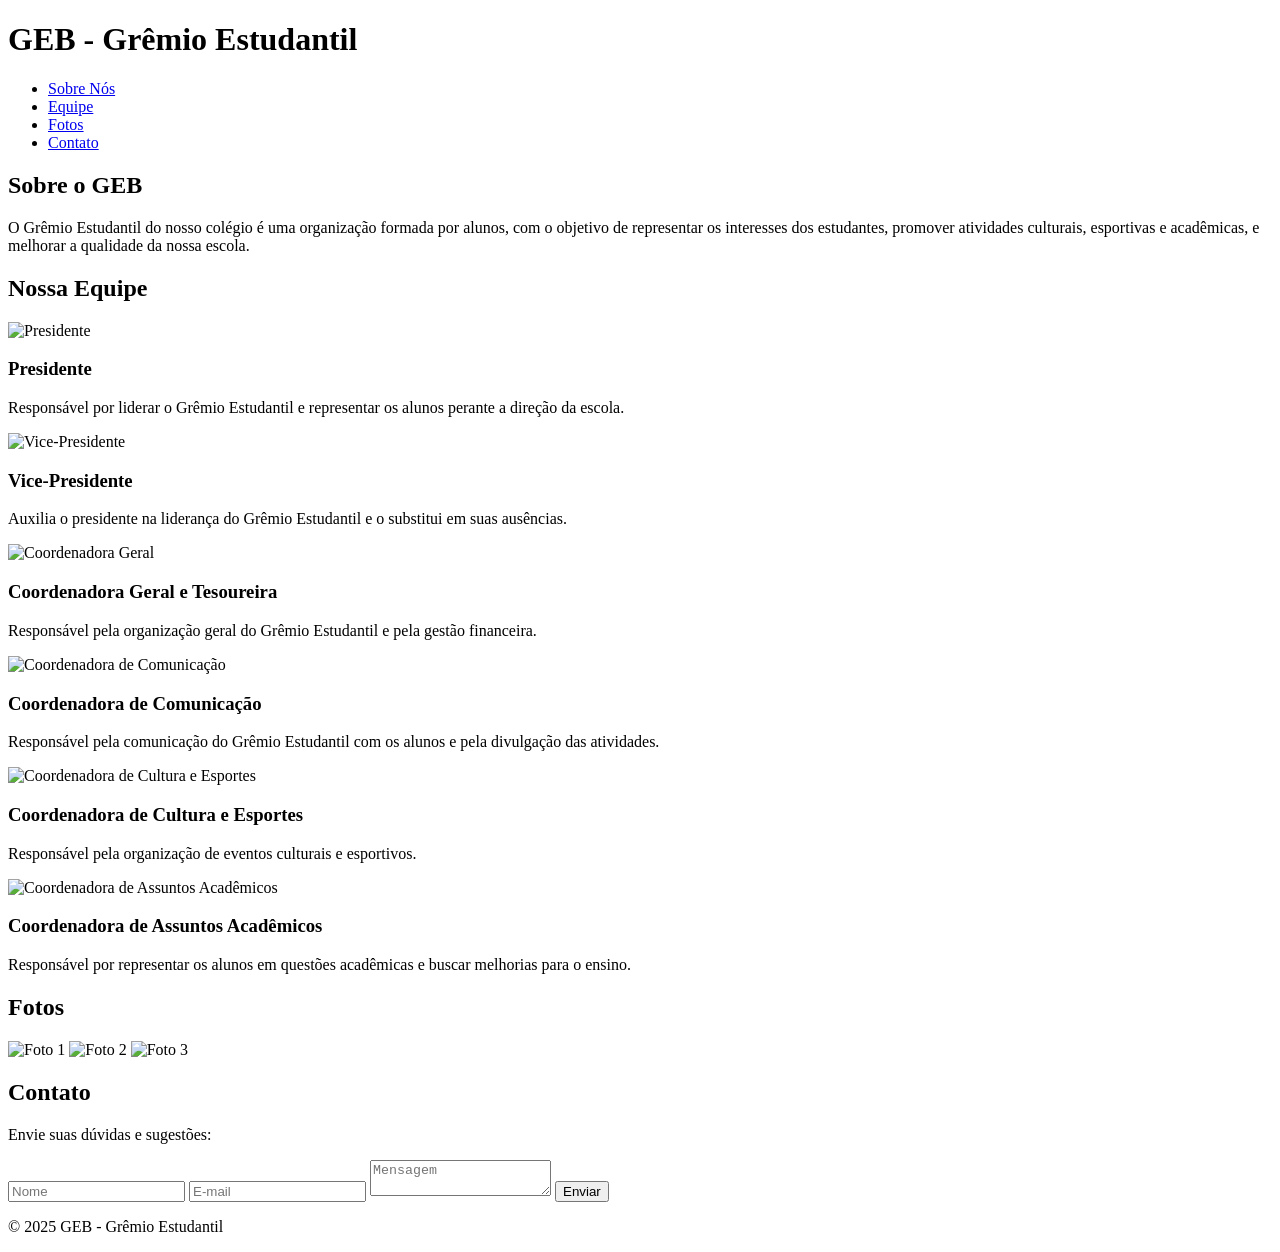
==== index.html @ 3308b0f5 "Atualizar o index.html" ====
<!DOCTYPE html>
<html lang="pt-BR">
<head>
    <meta charset="UTF-8">
    <meta name="viewport" content="width=device-width, initial-scale=1.0">
    <title>GEB - Grêmio Estudantil</title>
    <link rel="stylesheet" href="style.css">
</head>
<body>
    <header>
        <h1>GEB - Grêmio Estudantil</h1>
        <nav>
            <ul>
                <li><a href="#sobre">Sobre Nós</a></li>
                <li><a href="#equipe">Equipe</a></li>
                <li><a href="#fotos">Fotos</a></li>
                <li><a href="#contato">Contato</a></li>
            </ul>
        </nav>
    </header>

    <section id="sobre">
        <h2>Sobre o GEB</h2>
        <p>O Grêmio Estudantil do nosso colégio é uma organização formada por alunos, com o objetivo de representar os interesses dos estudantes, promover atividades culturais, esportivas e acadêmicas, e melhorar a qualidade da nossa escola.</p>
    </section>

    <section id="equipe">
        <h2>Nossa Equipe</h2>
        <div class="membro">
            <img src="presidente.jpg" alt="Presidente">
            <h3>Presidente</h3>
            <p>Responsável por liderar o Grêmio Estudantil e representar os alunos perante a direção da escola.</p>
        </div>
        <div class="membro">
            <img src="vice-presidente.jpg" alt="Vice-Presidente">
            <h3>Vice-Presidente</h3>
            <p>Auxilia o presidente na liderança do Grêmio Estudantil e o substitui em suas ausências.</p>
        </div>
        <div class="membro">
            <img src="coordenadora-geral.jpg" alt="Coordenadora Geral">
            <h3>Coordenadora Geral e Tesoureira</h3>
            <p>Responsável pela organização geral do Grêmio Estudantil e pela gestão financeira.</p>
        </div>
        <div class="membro">
            <img src="coordenadora-comunicacao.jpg" alt="Coordenadora de Comunicação">
            <h3>Coordenadora de Comunicação</h3>
            <p>Responsável pela comunicação do Grêmio Estudantil com os alunos e pela divulgação das atividades.</p>
        </div>
        <div class="membro">
            <img src="coordenadora-cultura-esportes.jpg" alt="Coordenadora de Cultura e Esportes">
            <h3>Coordenadora de Cultura e Esportes</h3>
            <p>Responsável pela organização de eventos culturais e esportivos.</p>
        </div>
        <div class="membro">
            <img src="coordenadora-assuntos-academicos.jpg" alt="Coordenadora de Assuntos Acadêmicos">
            <h3>Coordenadora de Assuntos Acadêmicos</h3>
            <p>Responsável por representar os alunos em questões acadêmicas e buscar melhorias para o ensino.</p>
        </div>
    </section>

    <section id="fotos">
        <h2>Fotos</h2>
        <div class="galeria">
            <img src="foto1.jpg" alt="Foto 1">
            <img src="foto2.jpg" alt="Foto 2">
            <img src="foto3.jpg" alt="Foto 3">
        </div>
    </section>

    <section id="contato">
        <h2>Contato</h2>
        <p>Envie suas dúvidas e sugestões:</p>
        <form>
            <input type="text" placeholder="Nome">
            <input type="email" placeholder="E-mail">
            <textarea placeholder="Mensagem"></textarea>
            <button type="submit">Enviar</button>
        </form>
    </section>

    <footer>
        <p>&copy; 2025 GEB - Grêmio Estudantil</p>
    </footer>

    <script src="script.js"></script>
</body>
</html>
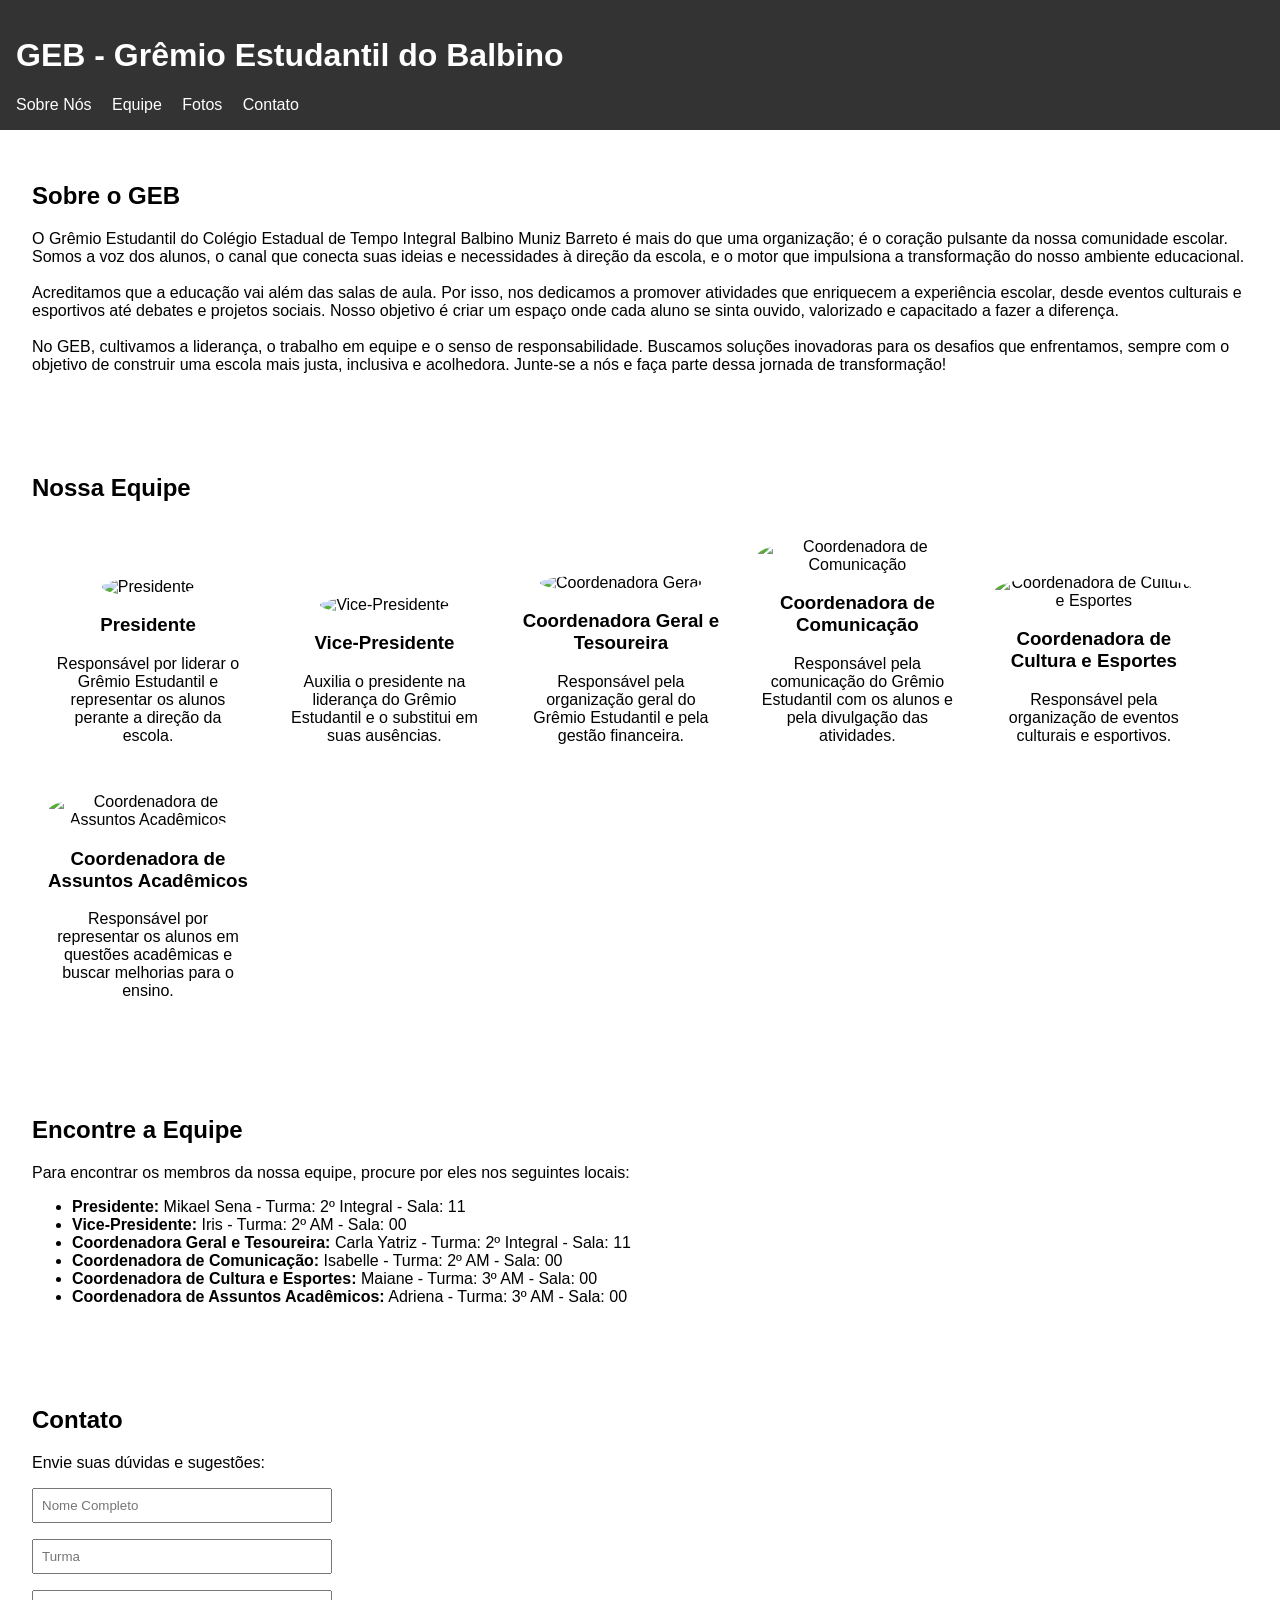
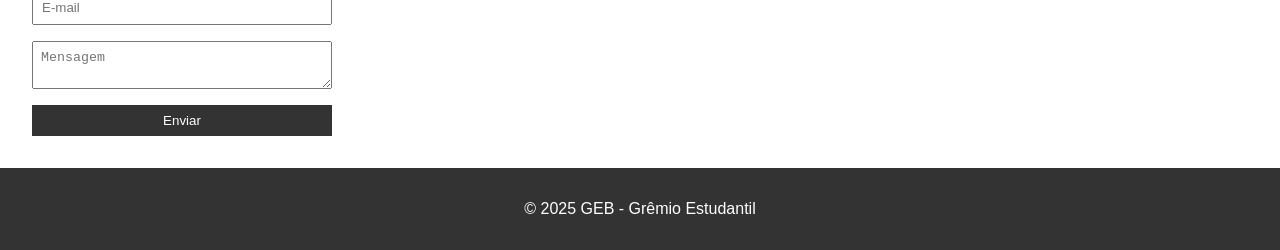
==== commit 1b2bd350: "Update index.html" ====
--- a/index.html
+++ b/index.html
@@ -3,12 +3,12 @@
 <head>
     <meta charset="UTF-8">
     <meta name="viewport" content="width=device-width, initial-scale=1.0">
-    <title>GEB - Grêmio Estudantil</title>
+    <title> Grêmio Estudantil do Balbino </title>
     <link rel="stylesheet" href="style.css">
 </head>
 <body>
     <header>
-        <h1>GEB - Grêmio Estudantil</h1>
+        <h1> GEB - Grêmio Estudantil do Balbino </h1>
         <nav>
             <ul>
                 <li><a href="#sobre">Sobre Nós</a></li>
@@ -21,7 +21,13 @@
 
     <section id="sobre">
         <h2>Sobre o GEB</h2>
-        <p>O Grêmio Estudantil do nosso colégio é uma organização formada por alunos, com o objetivo de representar os interesses dos estudantes, promover atividades culturais, esportivas e acadêmicas, e melhorar a qualidade da nossa escola.</p>
+        <p>O Grêmio Estudantil do Colégio Estadual de Tempo Integral Balbino Muniz Barreto é mais do que uma organização; é o coração pulsante da nossa comunidade escolar. Somos a voz dos alunos, o canal que conecta suas ideias e necessidades à direção da escola, e o motor que impulsiona a transformação do nosso ambiente educacional.
+        <br>
+        <br>
+        Acreditamos que a educação vai além das salas de aula. Por isso, nos dedicamos a promover atividades que enriquecem a experiência escolar, desde eventos culturais e esportivos até debates e projetos sociais. Nosso objetivo é criar um espaço onde cada aluno se sinta ouvido, valorizado e capacitado a fazer a diferença.
+        <br>
+        <br>
+        No GEB, cultivamos a liderança, o trabalho em equipe e o senso de responsabilidade. Buscamos soluções inovadoras para os desafios que enfrentamos, sempre com o objetivo de construir uma escola mais justa, inclusiva e acolhedora. Junte-se a nós e faça parte dessa jornada de transformação!</p>
     </section>
 
     <section id="equipe">
@@ -37,43 +43,50 @@
             <p>Auxilia o presidente na liderança do Grêmio Estudantil e o substitui em suas ausências.</p>
         </div>
         <div class="membro">
-            <img src="coordenadora-geral.jpg" alt="Coordenadora Geral">
+            <img src="coord-carla.jpg" alt="Coordenadora Geral">
             <h3>Coordenadora Geral e Tesoureira</h3>
             <p>Responsável pela organização geral do Grêmio Estudantil e pela gestão financeira.</p>
         </div>
         <div class="membro">
-            <img src="coordenadora-comunicacao.jpg" alt="Coordenadora de Comunicação">
+            <img src="coord-isa.jpg" alt="Coordenadora de Comunicação">
             <h3>Coordenadora de Comunicação</h3>
             <p>Responsável pela comunicação do Grêmio Estudantil com os alunos e pela divulgação das atividades.</p>
         </div>
         <div class="membro">
-            <img src="coordenadora-cultura-esportes.jpg" alt="Coordenadora de Cultura e Esportes">
+            <img src="coord-mai.jpg" alt="Coordenadora de Cultura e Esportes">
             <h3>Coordenadora de Cultura e Esportes</h3>
             <p>Responsável pela organização de eventos culturais e esportivos.</p>
         </div>
         <div class="membro">
-            <img src="coordenadora-assuntos-academicos.jpg" alt="Coordenadora de Assuntos Acadêmicos">
+            <img src="coord-adri.jpg" alt="Coordenadora de Assuntos Acadêmicos">
             <h3>Coordenadora de Assuntos Acadêmicos</h3>
             <p>Responsável por representar os alunos em questões acadêmicas e buscar melhorias para o ensino.</p>
         </div>
     </section>
 
-    <section id="fotos">
-        <h2>Fotos</h2>
-        <div class="galeria">
-            <img src="foto1.jpg" alt="Foto 1">
-            <img src="foto2.jpg" alt="Foto 2">
-            <img src="foto3.jpg" alt="Foto 3">
-        </div>
+    <section id="encontre-equipe">
+        <h2>Encontre a Equipe</h2>
+        <p>Para encontrar os membros da nossa equipe, procure por eles nos seguintes locais:</p>
+        <ul>
+            <li><strong>Presidente:</strong> Mikael Sena - Turma: 2º Integral - Sala: 11</li>
+            <li><strong>Vice-Presidente:</strong> Iris - Turma: 2º AM - Sala: 00</li>
+            <li><strong>Coordenadora Geral e Tesoureira:</strong> Carla Yatriz - Turma: 2º Integral - Sala: 11 </li>
+            <li><strong>Coordenadora de Comunicação:</strong> Isabelle - Turma: 2º AM - Sala: 00</li>
+            <li><strong>Coordenadora de Cultura e Esportes:</strong> Maiane - Turma: 3º AM - Sala: 00</li>
+            <li><strong>Coordenadora de Assuntos Acadêmicos:</strong> Adriena  - Turma: 3º AM - Sala: 00</li>
+        </ul>
     </section>
 
     <section id="contato">
         <h2>Contato</h2>
         <p>Envie suas dúvidas e sugestões:</p>
-        <form>
-            <input type="text" placeholder="Nome">
-            <input type="email" placeholder="E-mail">
-            <textarea placeholder="Mensagem"></textarea>
+        <form action="https://formspree.io/f/xqapagwl" method="post">
+            <input type="text" placeholder="Nome Completo" name="Nome Completo" required>
+            <input type="text" placeholder="Turma" name="Turma" required>
+            <input type="email" placeholder="E-mail" name="E-mail">
+            <textarea placeholder="Mensagem" name="Mensagem" required></textarea>
+
+
             <button type="submit">Enviar</button>
         </form>
     </section>
@@ -81,7 +94,5 @@
     <footer>
         <p>&copy; 2025 GEB - Grêmio Estudantil</p>
     </footer>
-
-    <script src="script.js"></script>
 </body>
 </html>
--- a/style.css
+++ b/style.css
@@ -0,0 +1,74 @@
+body {
+    font-family: sans-serif;
+    margin: 0;
+}
+
+header {
+    background-color: #333;
+    color: #fff;
+    padding: 1rem;
+}
+
+nav ul {
+    list-style: none;
+    margin: 0;
+    padding: 0;
+}
+
+nav li {
+    display: inline;
+    margin-right: 1rem;
+}
+
+nav a {
+    color: #fff;
+    text-decoration: none;
+}
+
+section {
+    padding: 2rem;
+}
+
+.membro {
+    display: inline-block;
+    width: 200px;
+    margin: 1rem;
+    text-align: center;
+}
+
+.membro img {
+    width: 150px;
+    height: 150px;
+    border-radius: 50%;
+}
+
+.galeria img {
+    width: 200px;
+    height: 150px;
+    margin: 1rem;
+}
+
+form {
+    display: flex;
+    flex-direction: column;
+    width: 300px;
+}
+
+input, textarea {
+    padding: 0.5rem;
+    margin-bottom: 1rem;
+}
+
+button {
+    background-color: #333;
+    color: #fff;
+    padding: 0.5rem;
+    border: none;
+}
+
+footer {
+    background-color: #333;
+    color: #fff;
+    text-align: center;
+    padding: 1rem;
+}
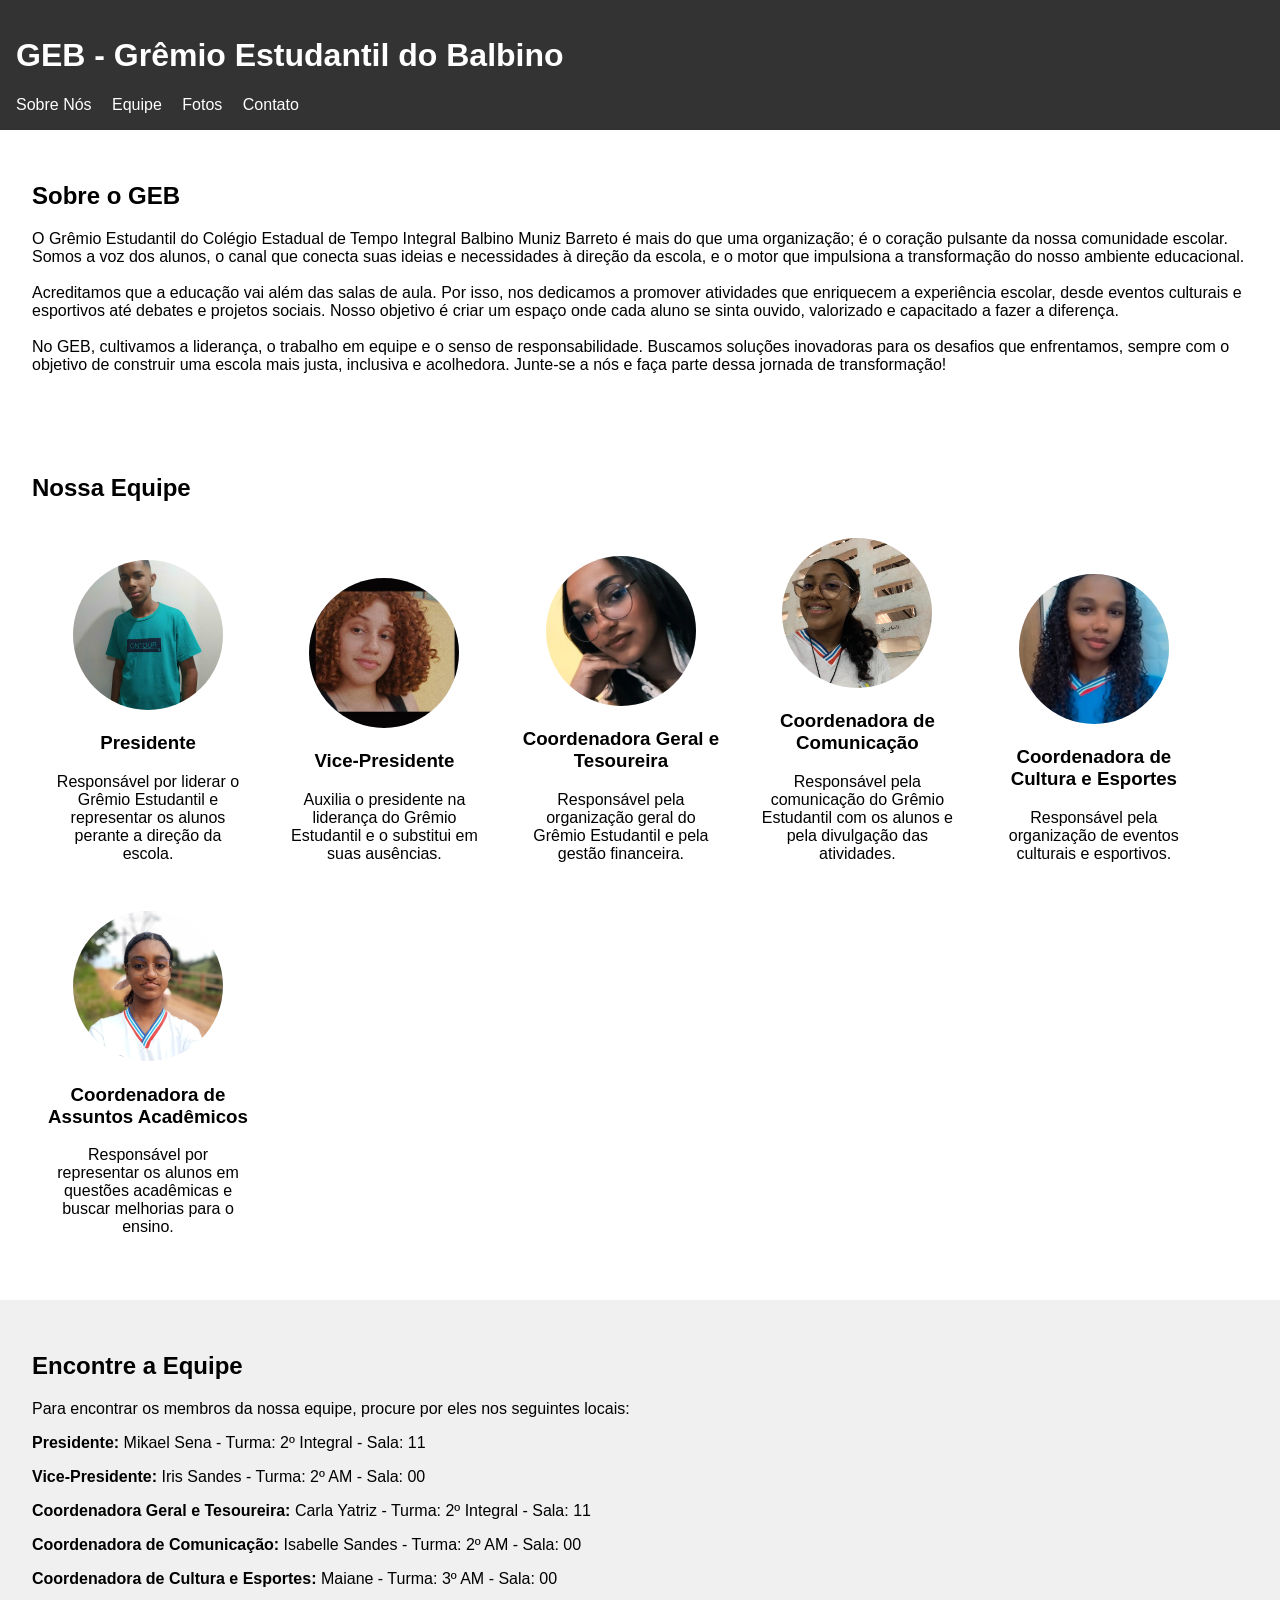
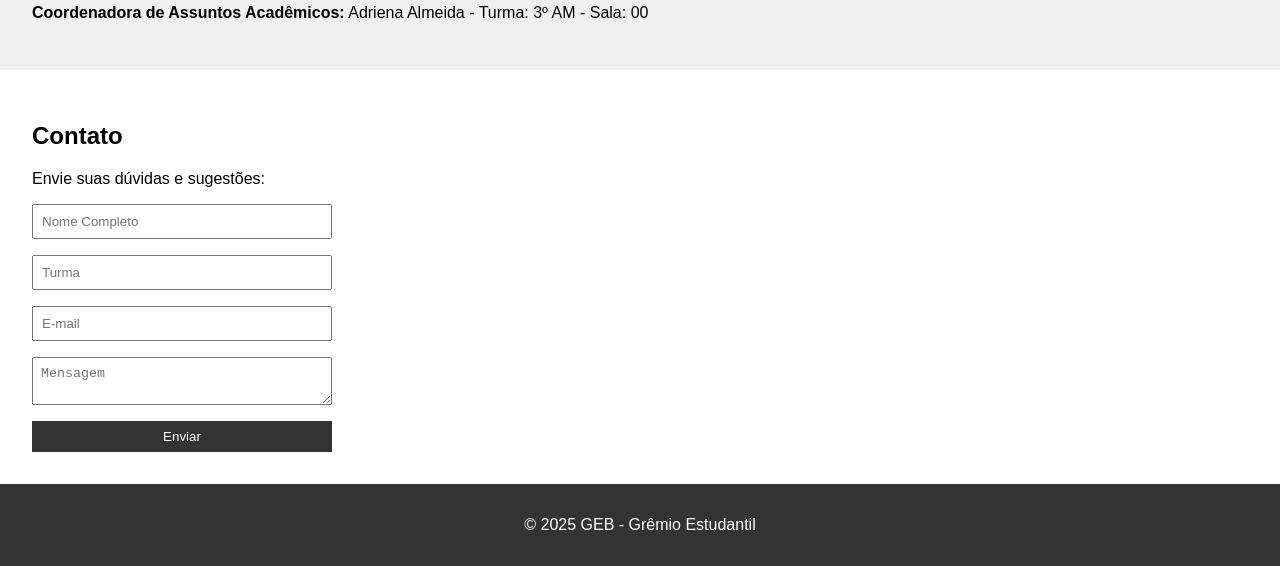
==== commit d2a0dadf: "Update index.html" ====
--- a/index.html
+++ b/index.html
@@ -69,11 +69,11 @@
         <p>Para encontrar os membros da nossa equipe, procure por eles nos seguintes locais:</p>
         <ul>
             <li><strong>Presidente:</strong> Mikael Sena - Turma: 2º Integral - Sala: 11</li>
-            <li><strong>Vice-Presidente:</strong> Iris - Turma: 2º AM - Sala: 00</li>
+            <li><strong>Vice-Presidente:</strong> Iris Sandes - Turma: 2º AM - Sala: 00</li>
             <li><strong>Coordenadora Geral e Tesoureira:</strong> Carla Yatriz - Turma: 2º Integral - Sala: 11 </li>
-            <li><strong>Coordenadora de Comunicação:</strong> Isabelle - Turma: 2º AM - Sala: 00</li>
+            <li><strong>Coordenadora de Comunicação:</strong> Isabelle Sandes - Turma: 2º AM - Sala: 00</li>
             <li><strong>Coordenadora de Cultura e Esportes:</strong> Maiane - Turma: 3º AM - Sala: 00</li>
-            <li><strong>Coordenadora de Assuntos Acadêmicos:</strong> Adriena  - Turma: 3º AM - Sala: 00</li>
+            <li><strong>Coordenadora de Assuntos Acadêmicos:</strong> Adriena Almeida - Turma: 3º AM - Sala: 00</li>
         </ul>
     </section>
 
--- a/style.css
+++ b/style.css
@@ -40,6 +40,7 @@
     width: 150px;
     height: 150px;
     border-radius: 50%;
+    object-fit: cover;
 }
 
 .galeria img {
@@ -65,7 +66,23 @@
     padding: 0.5rem;
     border: none;
 }
+#encontre-equipe {
+    padding: 2rem;
+    background-color: #f0f0f0; /* Cor de fundo opcional */
+}
 
+#encontre-equipe ul {
+    list-style: none;
+    padding: 0;
+}
+
+#encontre-equipe li {
+    margin-bottom: 1rem;
+}
+
+#encontre-equipe strong {
+    font-weight: bold;
+}
 footer {
     background-color: #333;
     color: #fff;
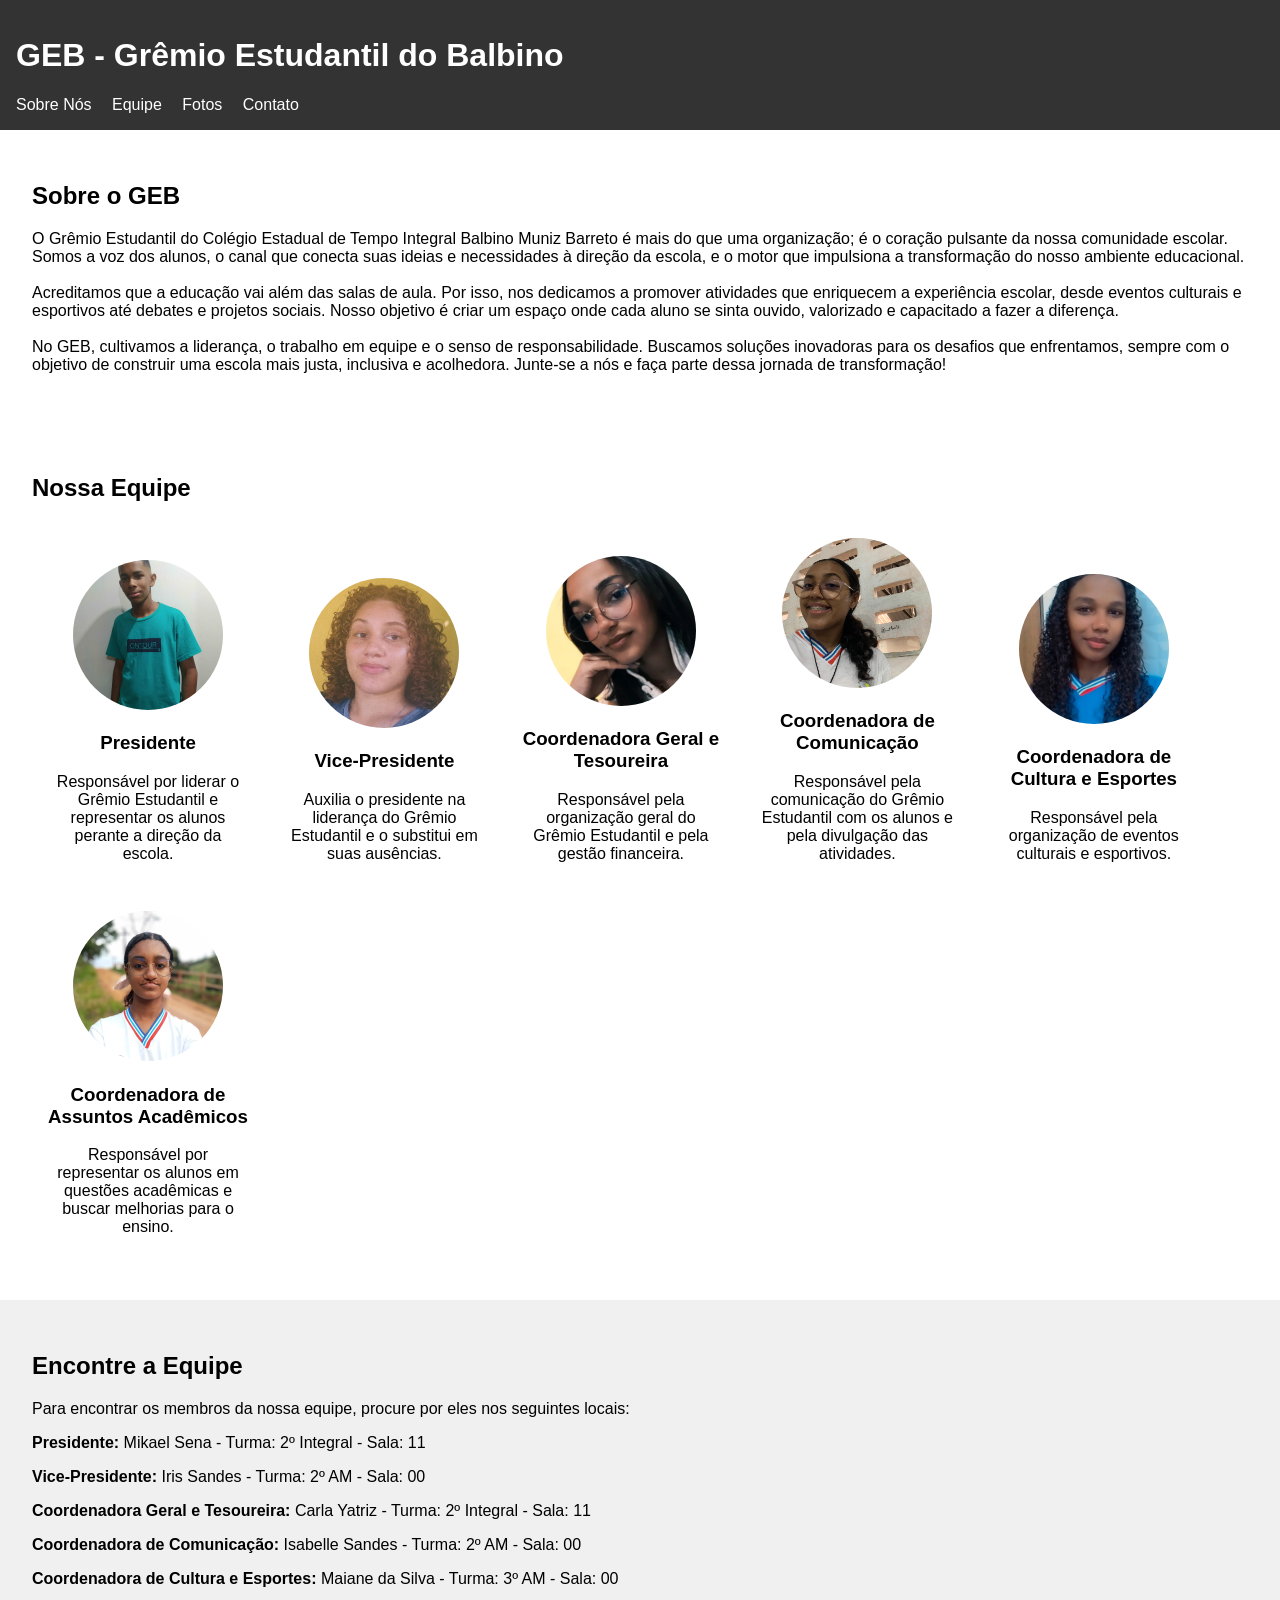
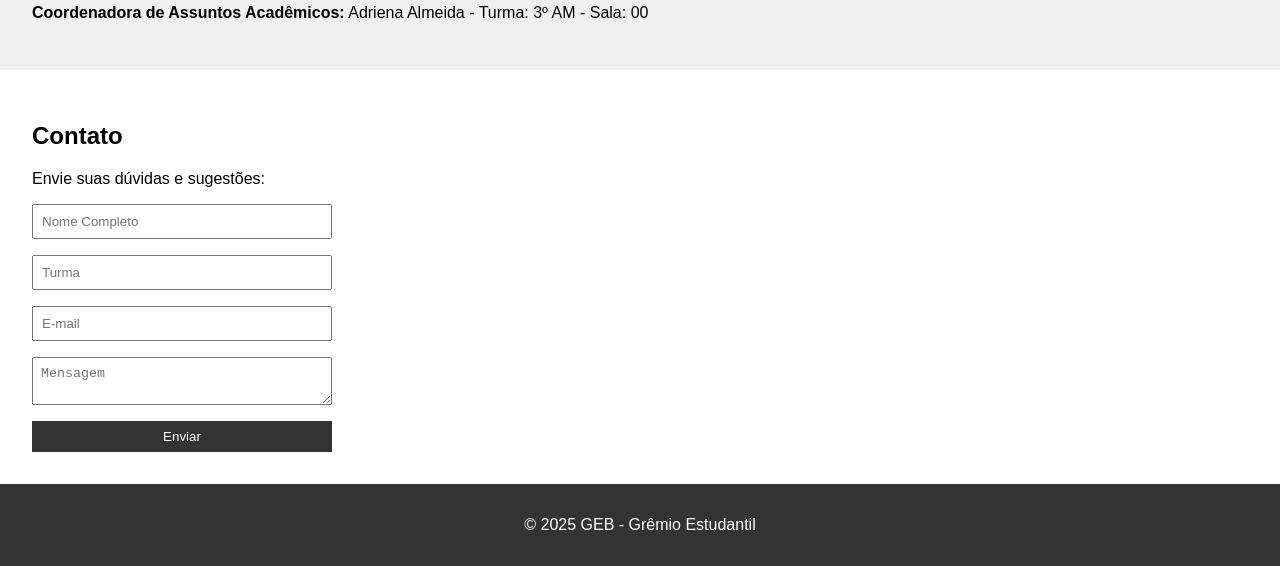
==== commit 2a7174a9: "Update index.html" ====
--- a/index.html
+++ b/index.html
@@ -72,7 +72,7 @@
             <li><strong>Vice-Presidente:</strong> Iris Sandes - Turma: 2º AM - Sala: 00</li>
             <li><strong>Coordenadora Geral e Tesoureira:</strong> Carla Yatriz - Turma: 2º Integral - Sala: 11 </li>
             <li><strong>Coordenadora de Comunicação:</strong> Isabelle Sandes - Turma: 2º AM - Sala: 00</li>
-            <li><strong>Coordenadora de Cultura e Esportes:</strong> Maiane - Turma: 3º AM - Sala: 00</li>
+            <li><strong>Coordenadora de Cultura e Esportes:</strong> Maiane da Silva - Turma: 3º AM - Sala: 00</li>
             <li><strong>Coordenadora de Assuntos Acadêmicos:</strong> Adriena Almeida - Turma: 3º AM - Sala: 00</li>
         </ul>
     </section>
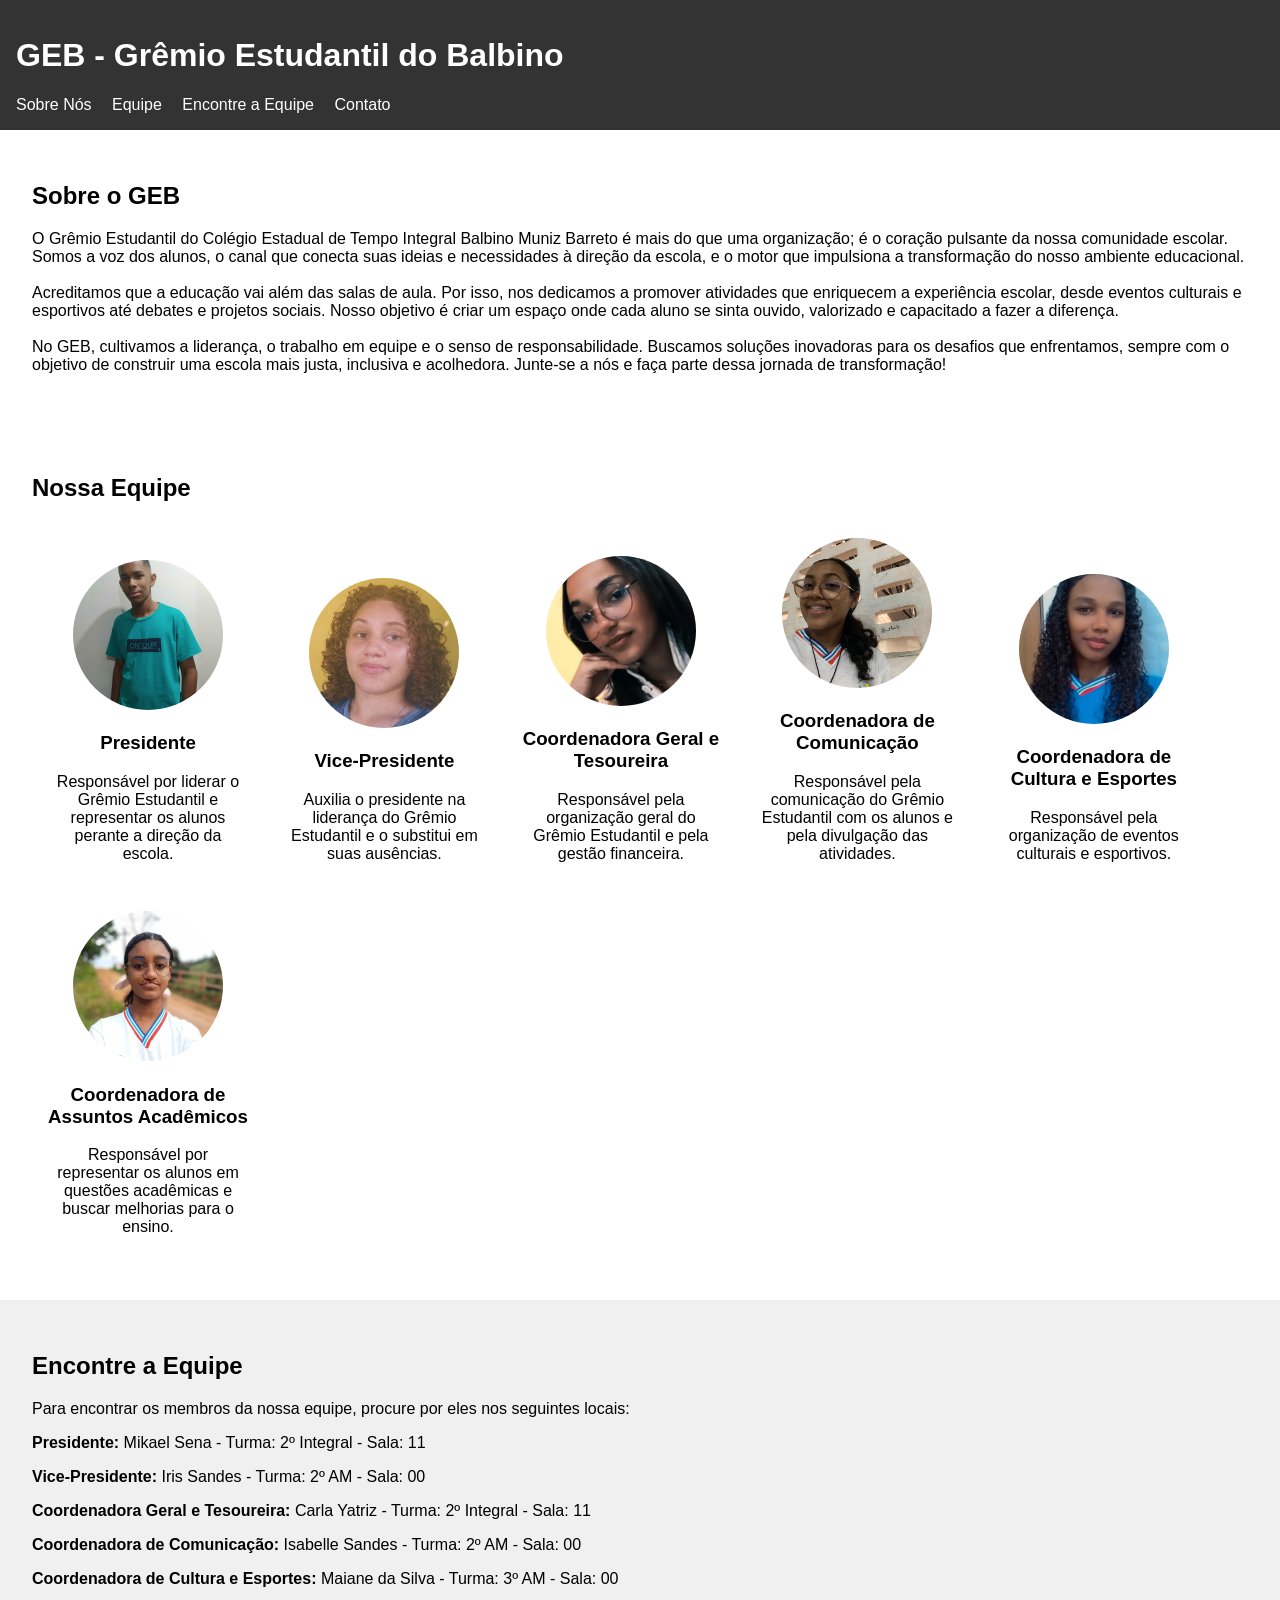
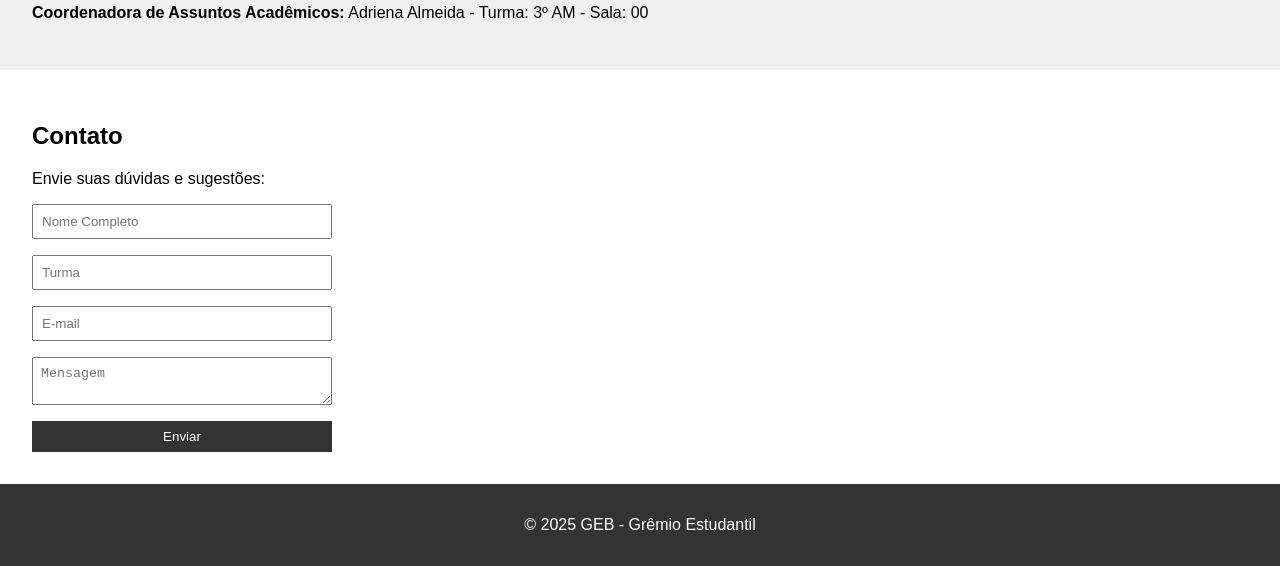
==== commit cc69b61b: "Update index.html" ====
--- a/index.html
+++ b/index.html
@@ -13,7 +13,7 @@
             <ul>
                 <li><a href="#sobre">Sobre Nós</a></li>
                 <li><a href="#equipe">Equipe</a></li>
-                <li><a href="#fotos">Fotos</a></li>
+                <li><a href="#encontre-equipe">Encontre a Equipe</a></li>
                 <li><a href="#contato">Contato</a></li>
             </ul>
         </nav>
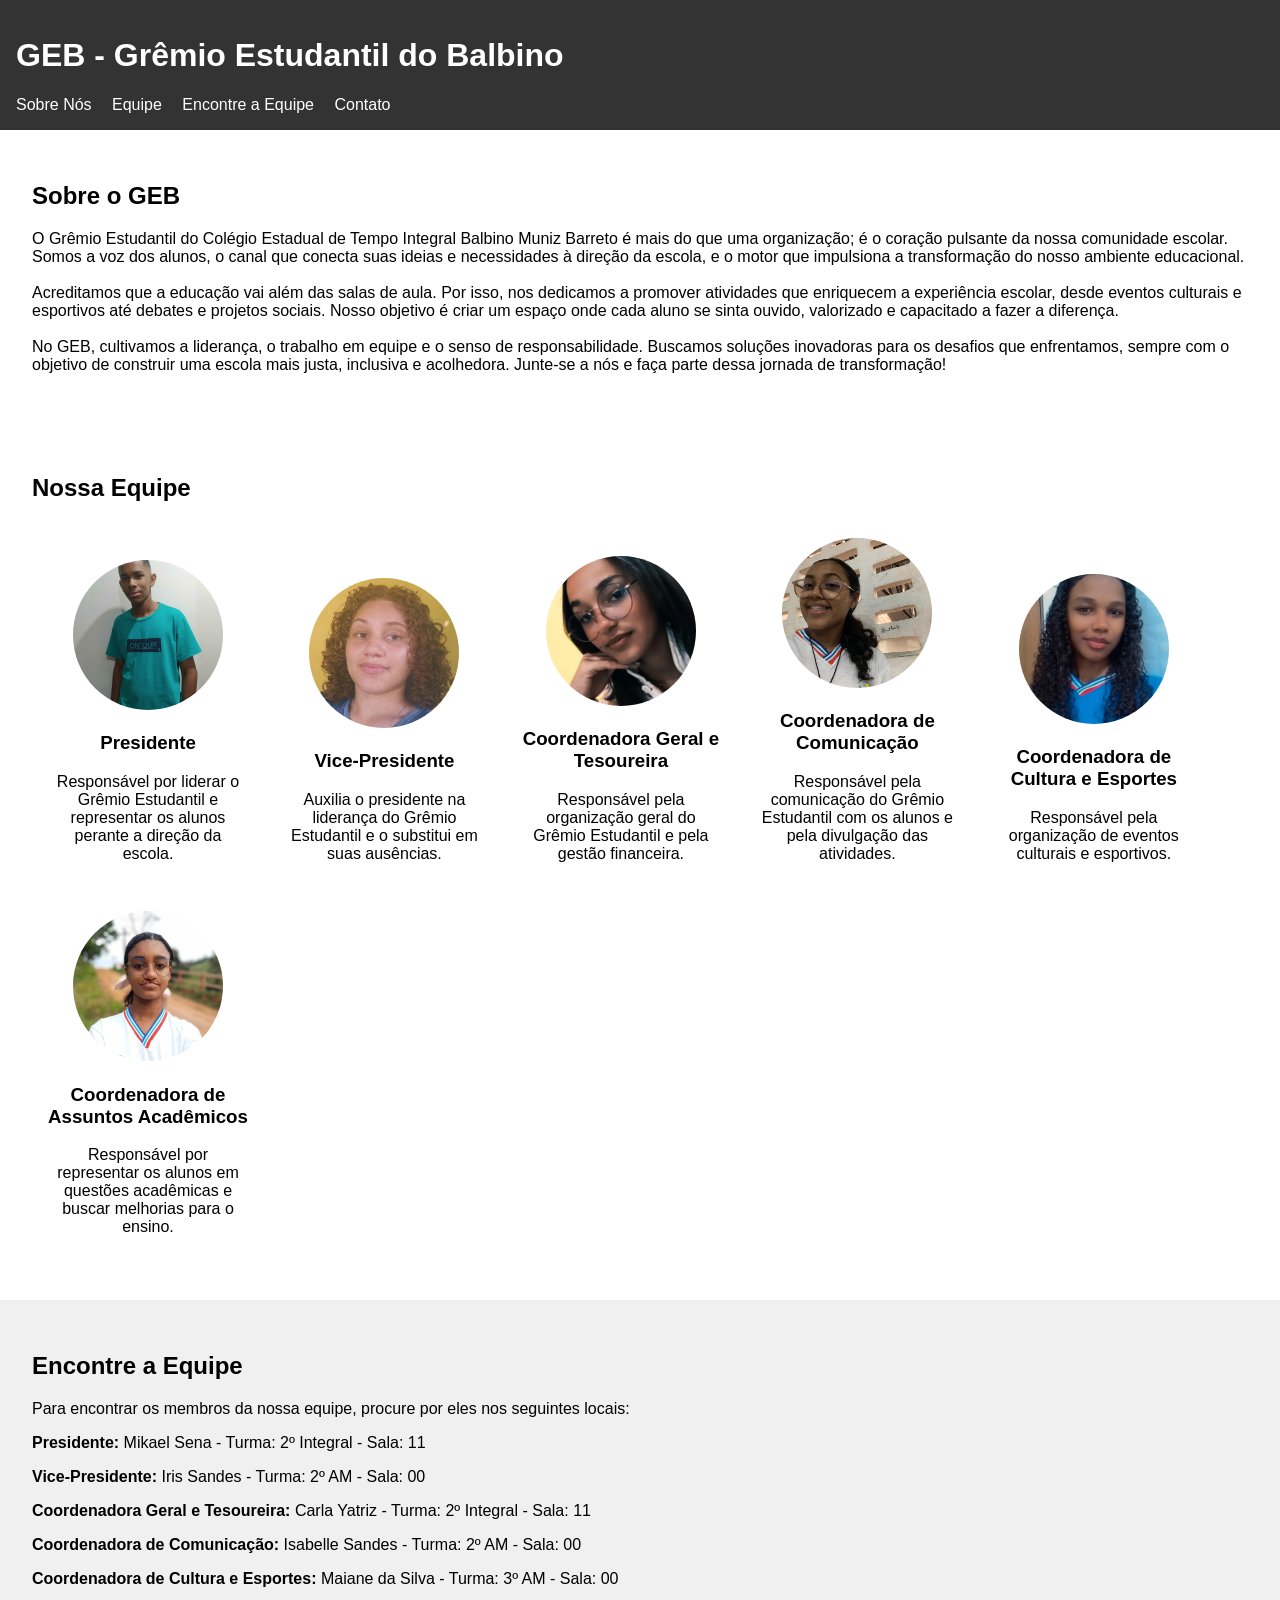
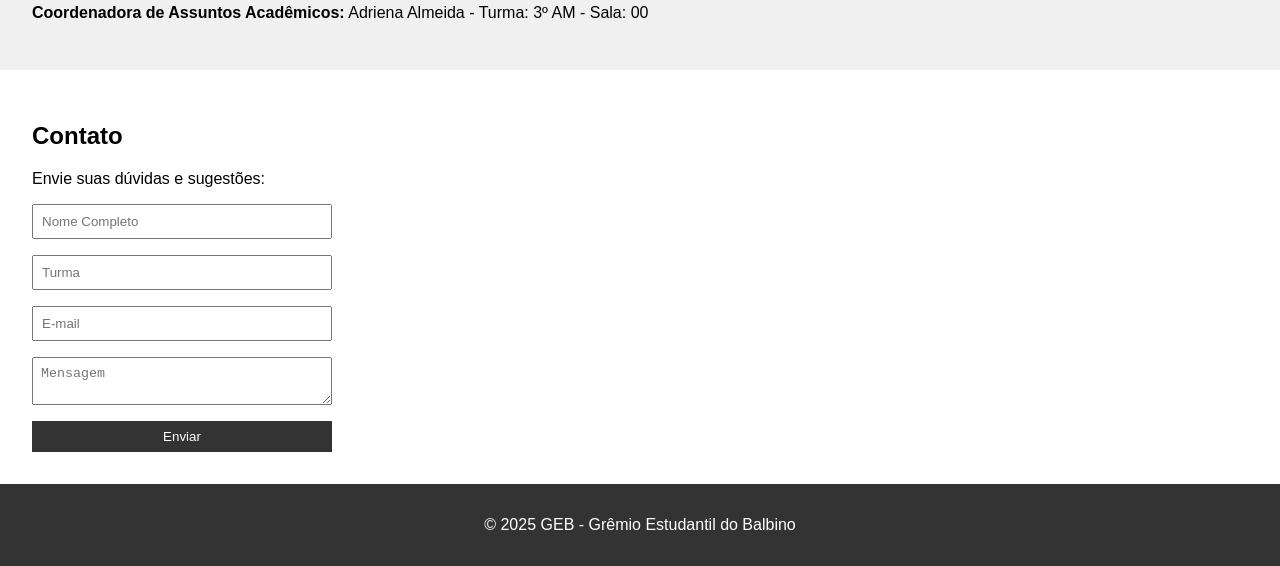
==== commit b66c2fcd: "Update index.html" ====
--- a/index.html
+++ b/index.html
@@ -92,7 +92,7 @@
     </section>
 
     <footer>
-        <p>&copy; 2025 GEB - Grêmio Estudantil</p>
+        <p>&copy; 2025 GEB - Grêmio Estudantil do Balbino</p>
     </footer>
 </body>
 </html>
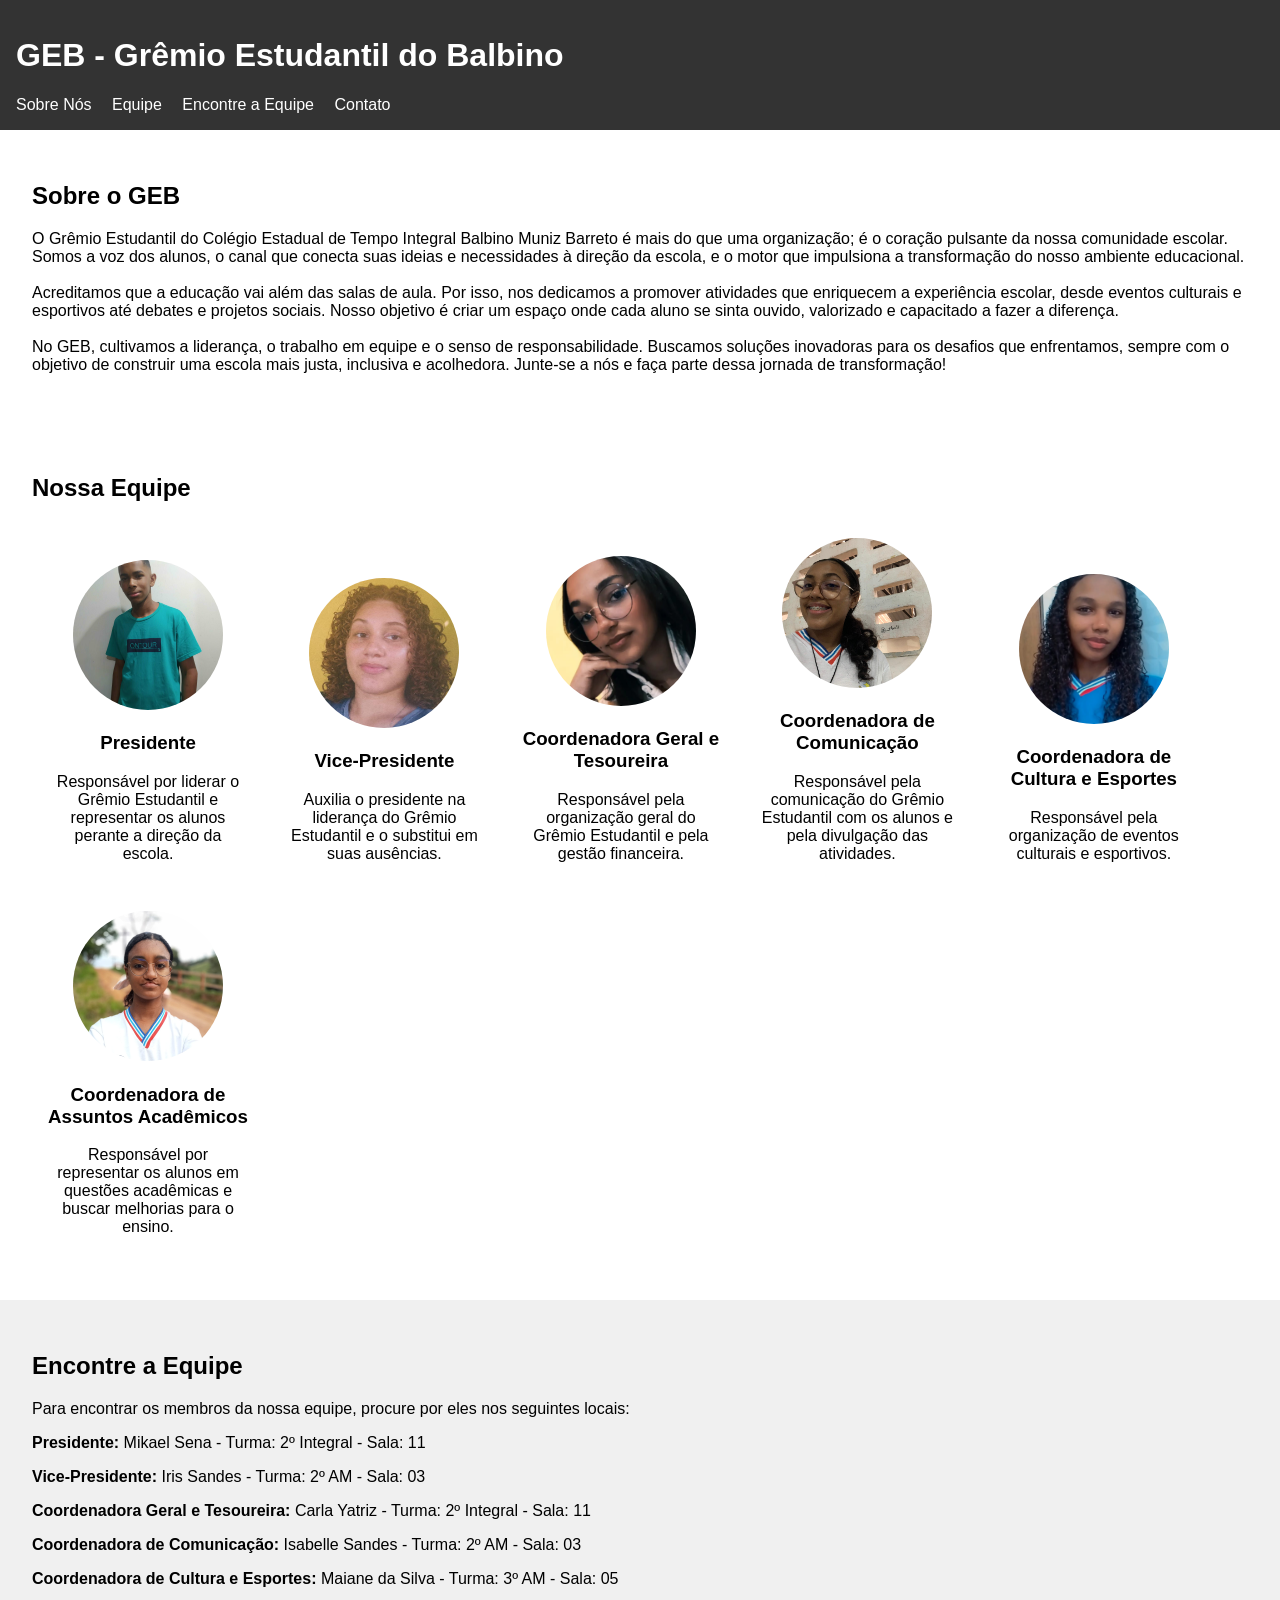
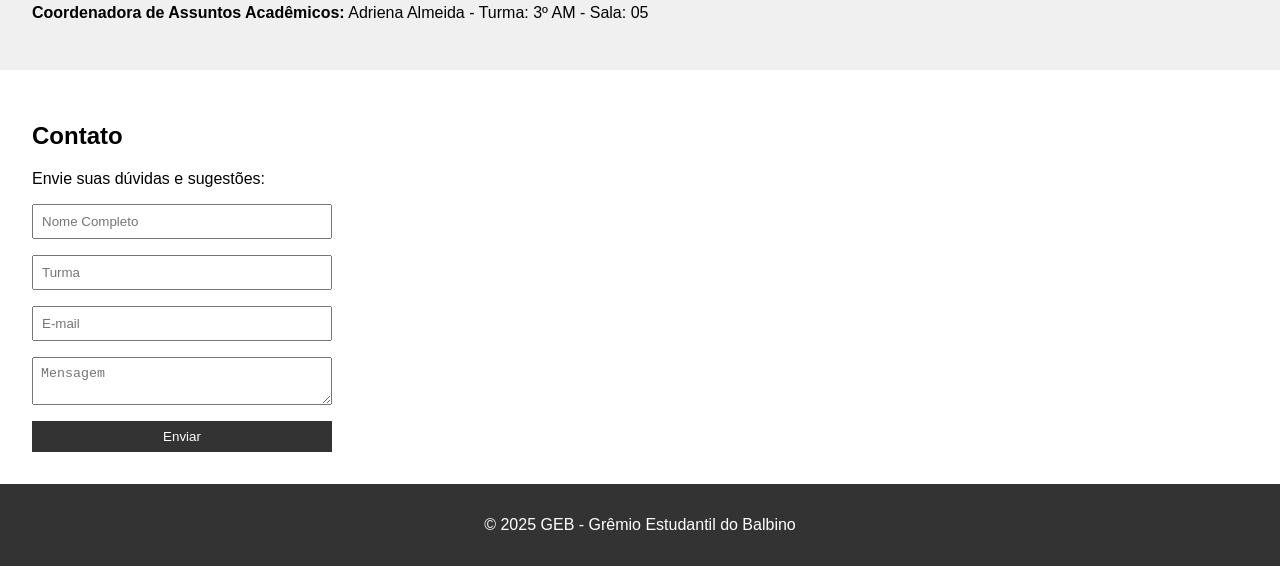
==== commit 2e763e9a: "Atualizar o index.html" ====
--- a/index.html
+++ b/index.html
@@ -69,11 +69,11 @@
         <p>Para encontrar os membros da nossa equipe, procure por eles nos seguintes locais:</p>
         <ul>
             <li><strong>Presidente:</strong> Mikael Sena - Turma: 2º Integral - Sala: 11</li>
-            <li><strong>Vice-Presidente:</strong> Iris Sandes - Turma: 2º AM - Sala: 00</li>
+            <li><strong>Vice-Presidente:</strong> Iris Sandes - Turma: 2º AM - Sala: 03</li>
             <li><strong>Coordenadora Geral e Tesoureira:</strong> Carla Yatriz - Turma: 2º Integral - Sala: 11 </li>
-            <li><strong>Coordenadora de Comunicação:</strong> Isabelle Sandes - Turma: 2º AM - Sala: 00</li>
-            <li><strong>Coordenadora de Cultura e Esportes:</strong> Maiane da Silva - Turma: 3º AM - Sala: 00</li>
-            <li><strong>Coordenadora de Assuntos Acadêmicos:</strong> Adriena Almeida - Turma: 3º AM - Sala: 00</li>
+            <li><strong>Coordenadora de Comunicação:</strong> Isabelle Sandes - Turma: 2º AM - Sala: 03</li>
+            <li><strong>Coordenadora de Cultura e Esportes:</strong> Maiane da Silva - Turma: 3º AM - Sala: 05</li>
+            <li><strong>Coordenadora de Assuntos Acadêmicos:</strong> Adriena Almeida - Turma: 3º AM - Sala: 05</li>
         </ul>
     </section>
 
